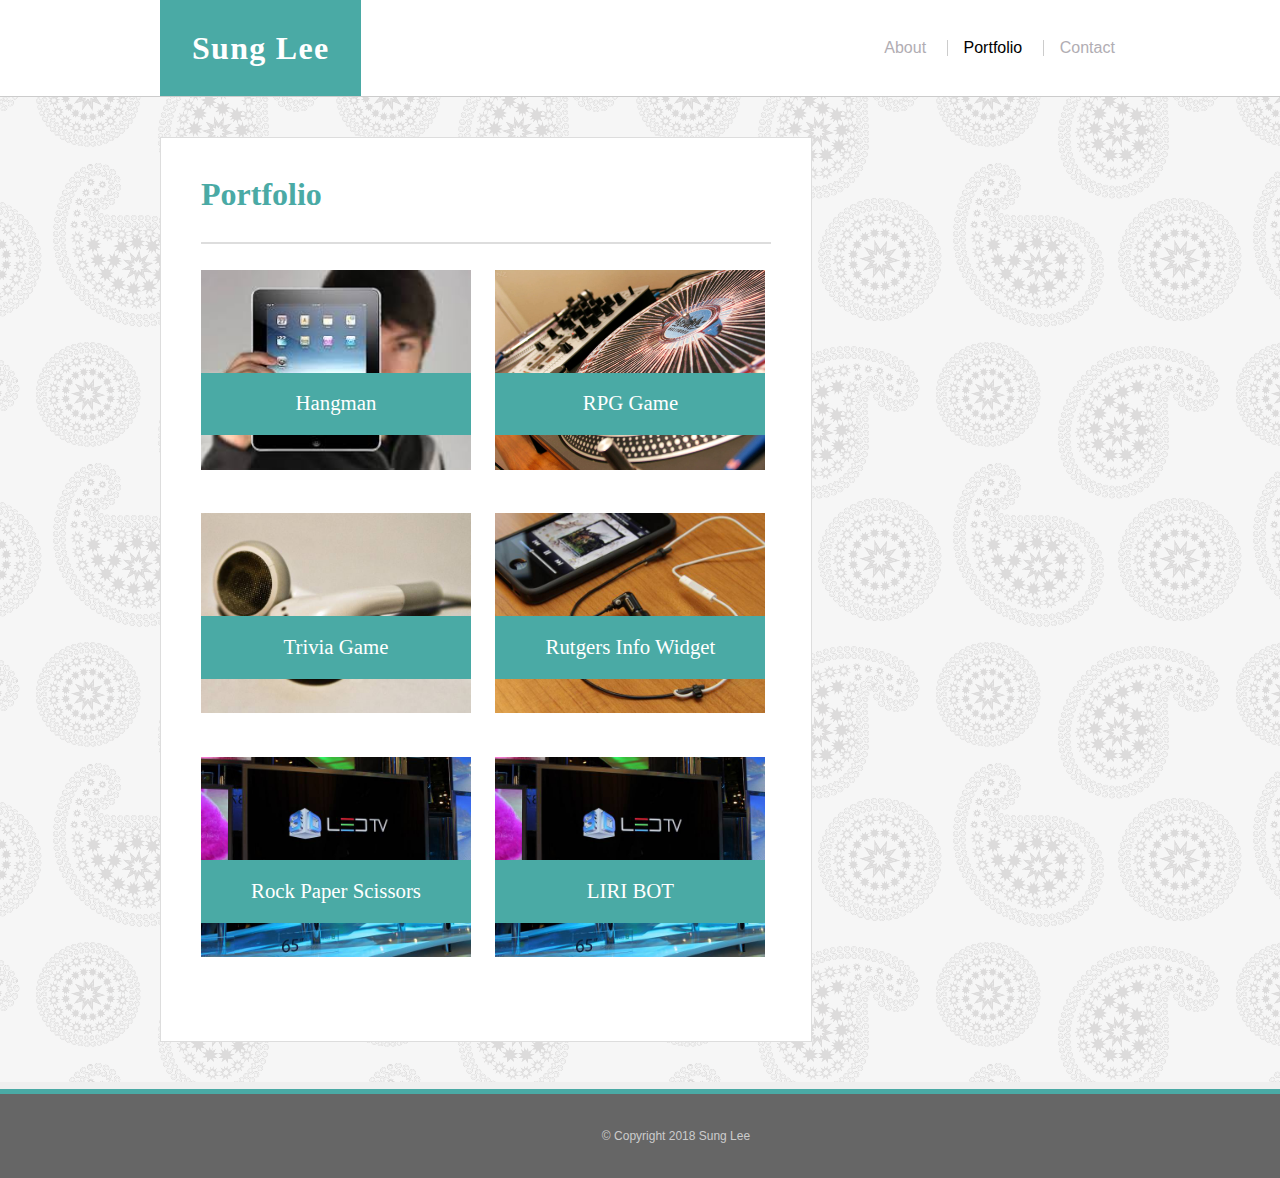
==== portfolio.html @ c425d335 "updated portfolio page" ====
<!-- Week 1 Assignment:  Basic-Portfolio-->
<!DOCTYPE html>
<html lang="en">
<head>
	<meta charset="UTF-8">
	<title>Sung Lee Portfolio</title>
	<link rel="stylesheet" href="./assets/css/reset.css">
	<link rel="stylesheet" href="./assets/css/style.css">
</head>

<style>
	body {background-image: url(./assets/images/paisley/paisley/paisley.png)};
</style>

<body>

	<header>
		<div class="container">
			<div class="name">
				<div class="logo">Sung Lee</div>
			</div>
			<nav class="nav">
				<ul>
					<li><a href="index.html">About</a></li>
					<li><a href="#" class="active">Portfolio</a></li>
					<li><a href="contact.html">Contact</a></li>
				</ul>
			</nav>
		</div> <!-- .container -->
	</header>
	
	<div class="content">
		<!-- Main content -->
		<div class="main">
			<h1 class="page-title">Portfolio</h1>
			<ul class="portfolio">
				<li class="portfolio-item">
					<a href="#"> <img src="assets/images/Hangman.jpg" height="200" width="270" alt="Hangman Image">
						<h2 class="item-name">Hangman</h2>
					</a>
				</li>
				<li class="portfolio-item">
					<a href="#">
						<img src="assets/images/RPG.jpg" height="200" width="270" alt="RPG Game Image">
						<h2 class="item-name">RPG Game</h2>
					</a>
				</li>
				<li class="portfolio-item">
					<a href="#">
						<img src="assets/images/Trivia.jpg" height="200" width="270" alt="Trivia Game Image">
						<h2 class="item-name">Trivia Game</h2>
					</a>
				</li>
				<li class="portfolio-item">
					<a href="#">
						<img src="assets/images/Rutgers.jpg" height="200" width="270" alt="Rutgers Info Widget Image">
						<h2 class="item-name">Rutgers Info Widget</h2>
					</a>
				</li>
				<li class="portfolio-item">
					<a href="#">
						<img src="assets/images/Rockpaperscissors.jpg" height="200" width="270" alt="Rock Paper Scissors Image">
						<h2 class="item-name">Rock Paper Scissors</h2>
					</a>
				</li>

				<li class="portfolio-item">
					<a href="https://github.com/sungylee/liri-node-app">
						<img src="assets/images/Rockpaperscissors.jpg" height="200" width="270" alt="LIRI BOT">
						<h2 class="item-name">LIRI BOT </h2>
					</a>
				</li>
			</ul>
			
        </div> <!-- .main -->
      
     </div> <!-- .content -->


	<footer>
		&copy; Copyright 2018 Sung Lee
	</footer>

</body>
</html>
---- assets/css/style.css ----
/* **************************
HTML Elements 
************************** */
html {
	position: relative;
}
html, body {
	font-family: Arial, "Helvetica Neue", Helvetica, sans-serif;
	color: #777777;
	background-color: #efefef;
}

h1, h2, h3, h4, h5, h6 {
	font-family: Georgia, Times, "Times New Roman", serif;
	color: #4aaaa5;
}

a {
	text-decoration: none;
}

h1 {
	font-size: 2em;
}

h2 {
	font-size: 1.3em;
}

/*Layout  */


/* Header */
header {
	width: 100%;
	height: auto;
	border-bottom: 1.75px solid #cccccc;
	background-color: #ffffff;
}

header .container {
	width: 960px;
	margin: 0 auto;
}

.name, .nav {

	display: inline-block;
    vertical-align: middle;
    margin: 0;
    padding: 0;
}

.name {
	width: 50%;
}

.logo {
	display: inline-block;
	font-family: Georgia, Times, "Times New Roman", serif;
	font-weight: bold;
	font-size: 2em;
	letter-spacing: 0.04em;
	background-color: #4aaaa5;
	color: #ffffff;
	padding: 1em;
	width: auto;
}


.nav {
	width: 49%;
	text-align: right;
	color: #b1adb3;
	font-weight: normal;
}

.nav ul li {
	display: inline-block;
	padding-left: 1em;
	margin-left: 1em;
}

.nav ul li a {
	color: #b1adb3;
	text-decoration: none;
	-webkit-transition: color .4s;
	transition: color .4s;
}

.nav ul li a:hover {
	color: #4aaaa5;
}

.nav ul li a.active {
	color: #000000;
}

.nav ul li+li {
	
	border-left: 1px solid #cccccc;
}


/* Main Content Area */
.content {
	width: 960px;
	clear: both;
	margin: 0 auto 6em auto;
}

.main {
	display: inline-block;
	width: 570px;
	margin: 40px 0;
	padding: 40px;
	background-color: #ffffff;
	border: 1px solid #dddddd;
}

.main h1 {
	font-size: 2em;
	font-weight: bold;
	padding-bottom: 1em;
	margin-bottom: 0.8em;
	border-bottom: 2px solid #dddddd;
}

.main p {
	font-size: 15px;
	line-height: 1.5em;
	margin-bottom: 2em;
}

img.headshot {
	float: left;
	padding: 0 1em 1em 0;
	width: 200px;
	height: 200px;
}

/* Portfolio Page */
.portfolio-item {
	display: inline-block;
	position: relative;
	width: 270px;
	height: 200px;
	transition: transform .2s ease-out;
}

.portfolio-item:nth-child(even) {
	margin-left: 20px;
}


.item-name {
	position: relative;
	top: -100px;
	text-align: center;
	background-color: #4aaaa5;
	padding: 1em;
	color: #ffffff;
	z-index: 1000;
}

/* Contact Page */
.contact {
	width: 540px;
}

.contact label {
	display: block;
	padding-bottom: 0.5em;
}

.contact input, .contact textarea {
	width: 100%;
	border: 1px solid #cccccc;
	margin-bottom: 1.5em;
	padding: 1em;
	font-size: .9em;
}

.contact input[type="submit"] {
	width: auto;
	background-color: #4aaaa5;
	color: #ffffff;
	border: none;
	padding: 1em 2em;
	font-size: 1em;
}

/* Footer */
footer {
	position: absolute;
	left: 0;
	bottom: 0;
	width: 100%;
	padding: 3em;
	text-align: center;
	font-size: 0.75em;
	color: #cccccc;
	background-color: #666666;
    border-top: 5px solid #4aaaa5;
    flex-shrink: 0;
}
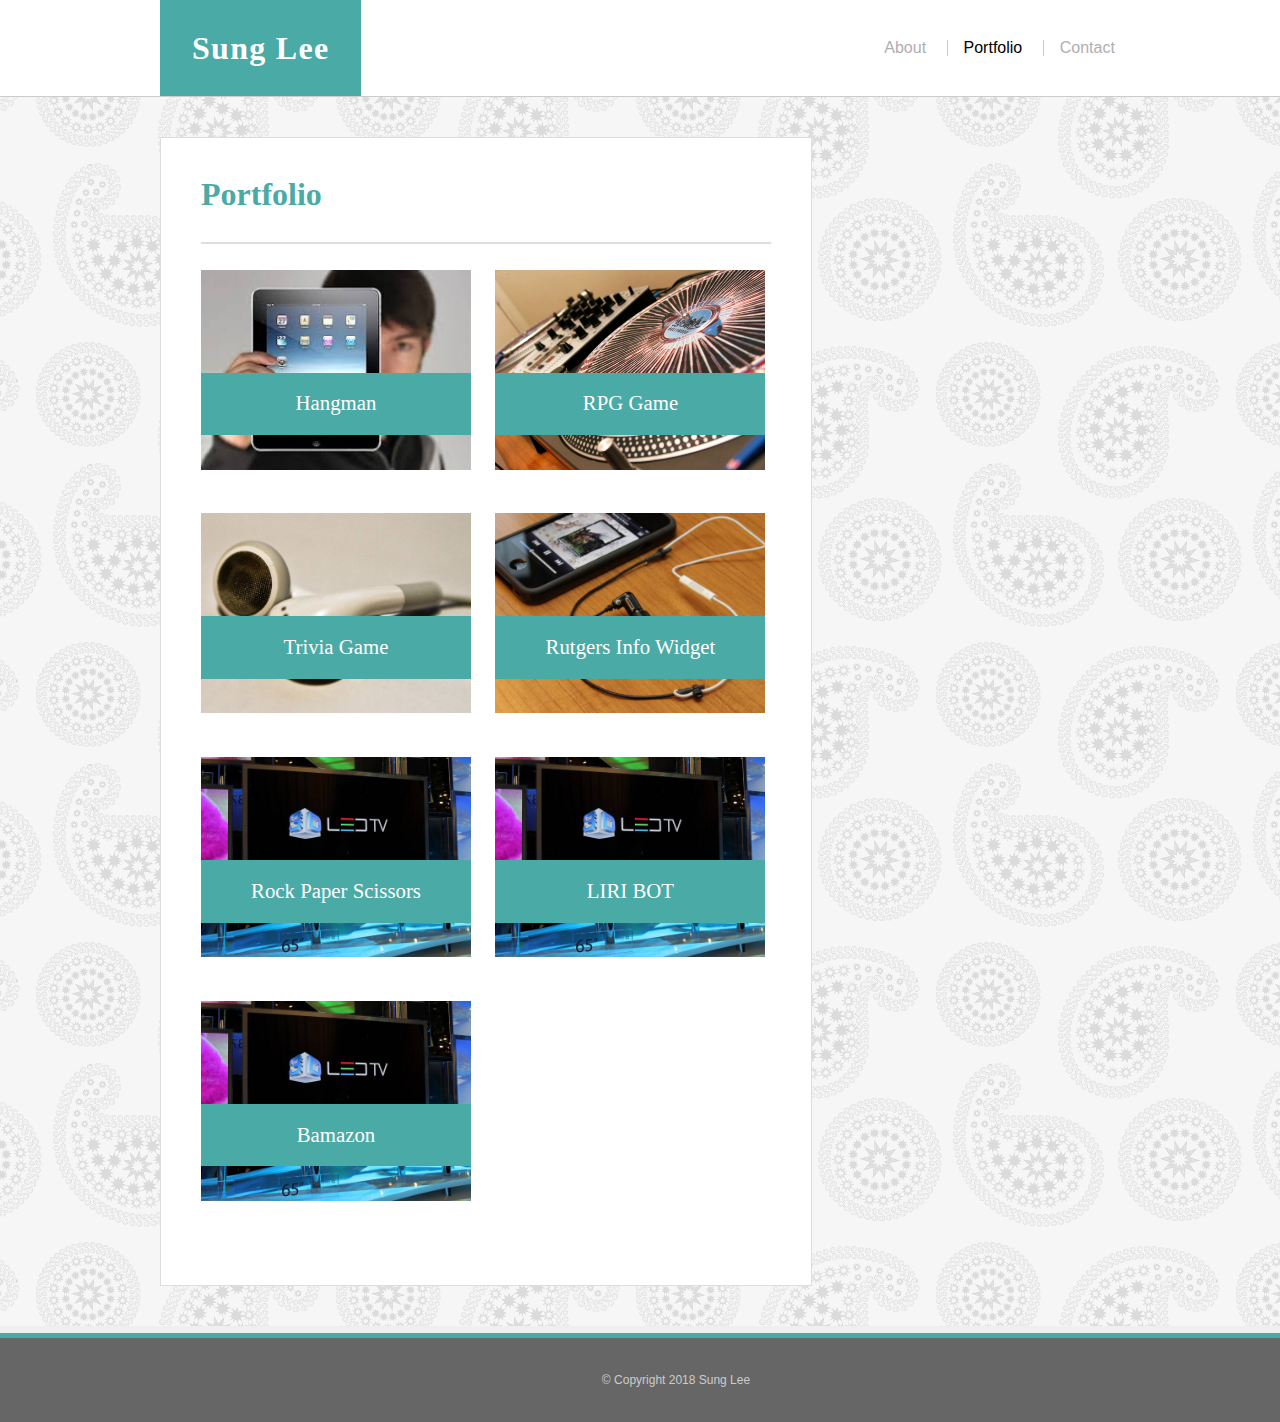
==== commit 86c7bfe8: "updated portfolio.html" ====
--- a/portfolio.html
+++ b/portfolio.html
@@ -67,7 +67,14 @@
 				<li class="portfolio-item">
 					<a href="https://github.com/sungylee/liri-node-app">
 						<img src="assets/images/Rockpaperscissors.jpg" height="200" width="270" alt="LIRI BOT">
-						<h2 class="item-name">LIRI BOT </h2>
+						<h2 class="item-name">LIRI BOT  </h2>
+					</a>
+				</li>
+
+				<li class="portfolio-item">
+					<a href="https://github.com/sungylee/bamazon">
+						<img src="assets/images/Rockpaperscissors.jpg" height="200" width="270" alt="LIRI BOT">
+						<h2 class="item-name">Bamazon  </h2>
 					</a>
 				</li>
 			</ul>
@@ -82,4 +89,4 @@
 	</footer>
 
 </body>
-</html>+</html>
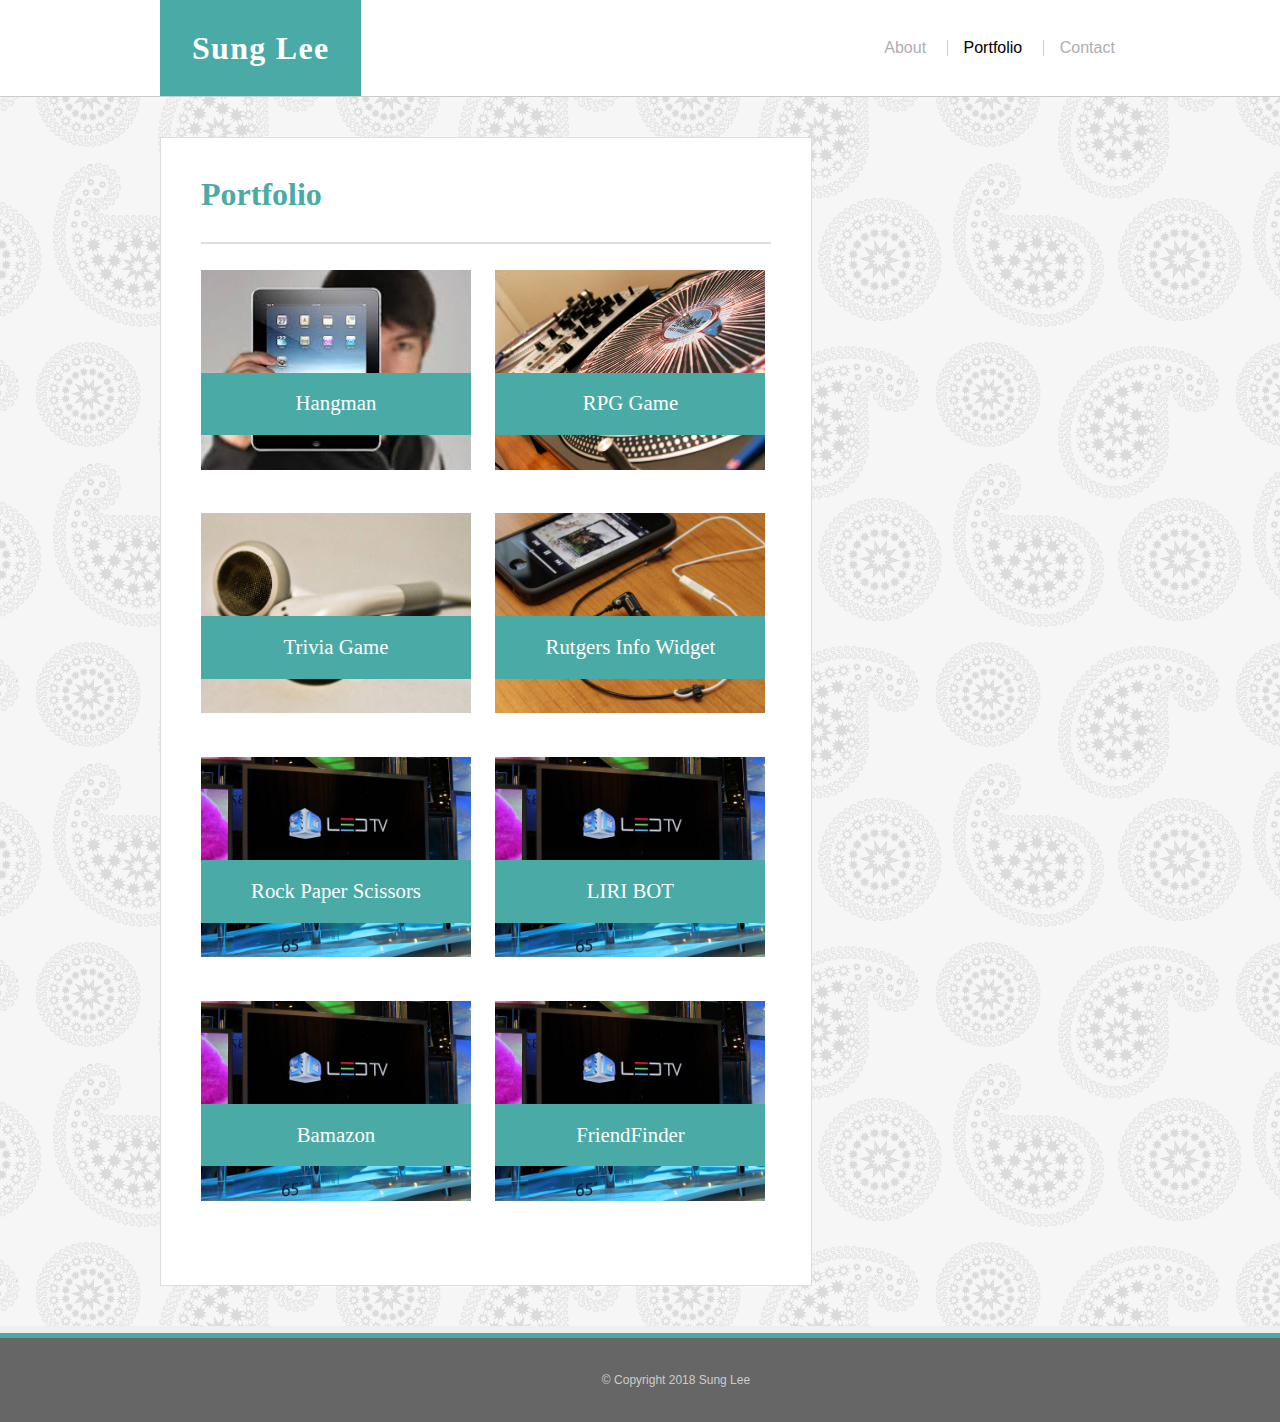
==== commit e77a789f: "updated portfolio" ====
--- a/portfolio.html
+++ b/portfolio.html
@@ -72,11 +72,19 @@
 				</li>
 
 				<li class="portfolio-item">
-					<a href="https://github.com/sungylee/bamazon">
+					<a href="https://github.com/sungylee/Bamazon">
 						<img src="assets/images/Rockpaperscissors.jpg" height="200" width="270" alt="LIRI BOT">
 						<h2 class="item-name">Bamazon  </h2>
 					</a>
 				</li>
+
+				<li class="portfolio-item">
+					<a href="https://github.com/sungylee/FriendFinder">
+						<img src="assets/images/Rockpaperscissors.jpg" height="200" width="270" alt="FriendFinder">
+						<h2 class="item-name">FriendFinder  </h2>
+					</a>
+				</li>
+
 			</ul>
 			
         </div> <!-- .main -->
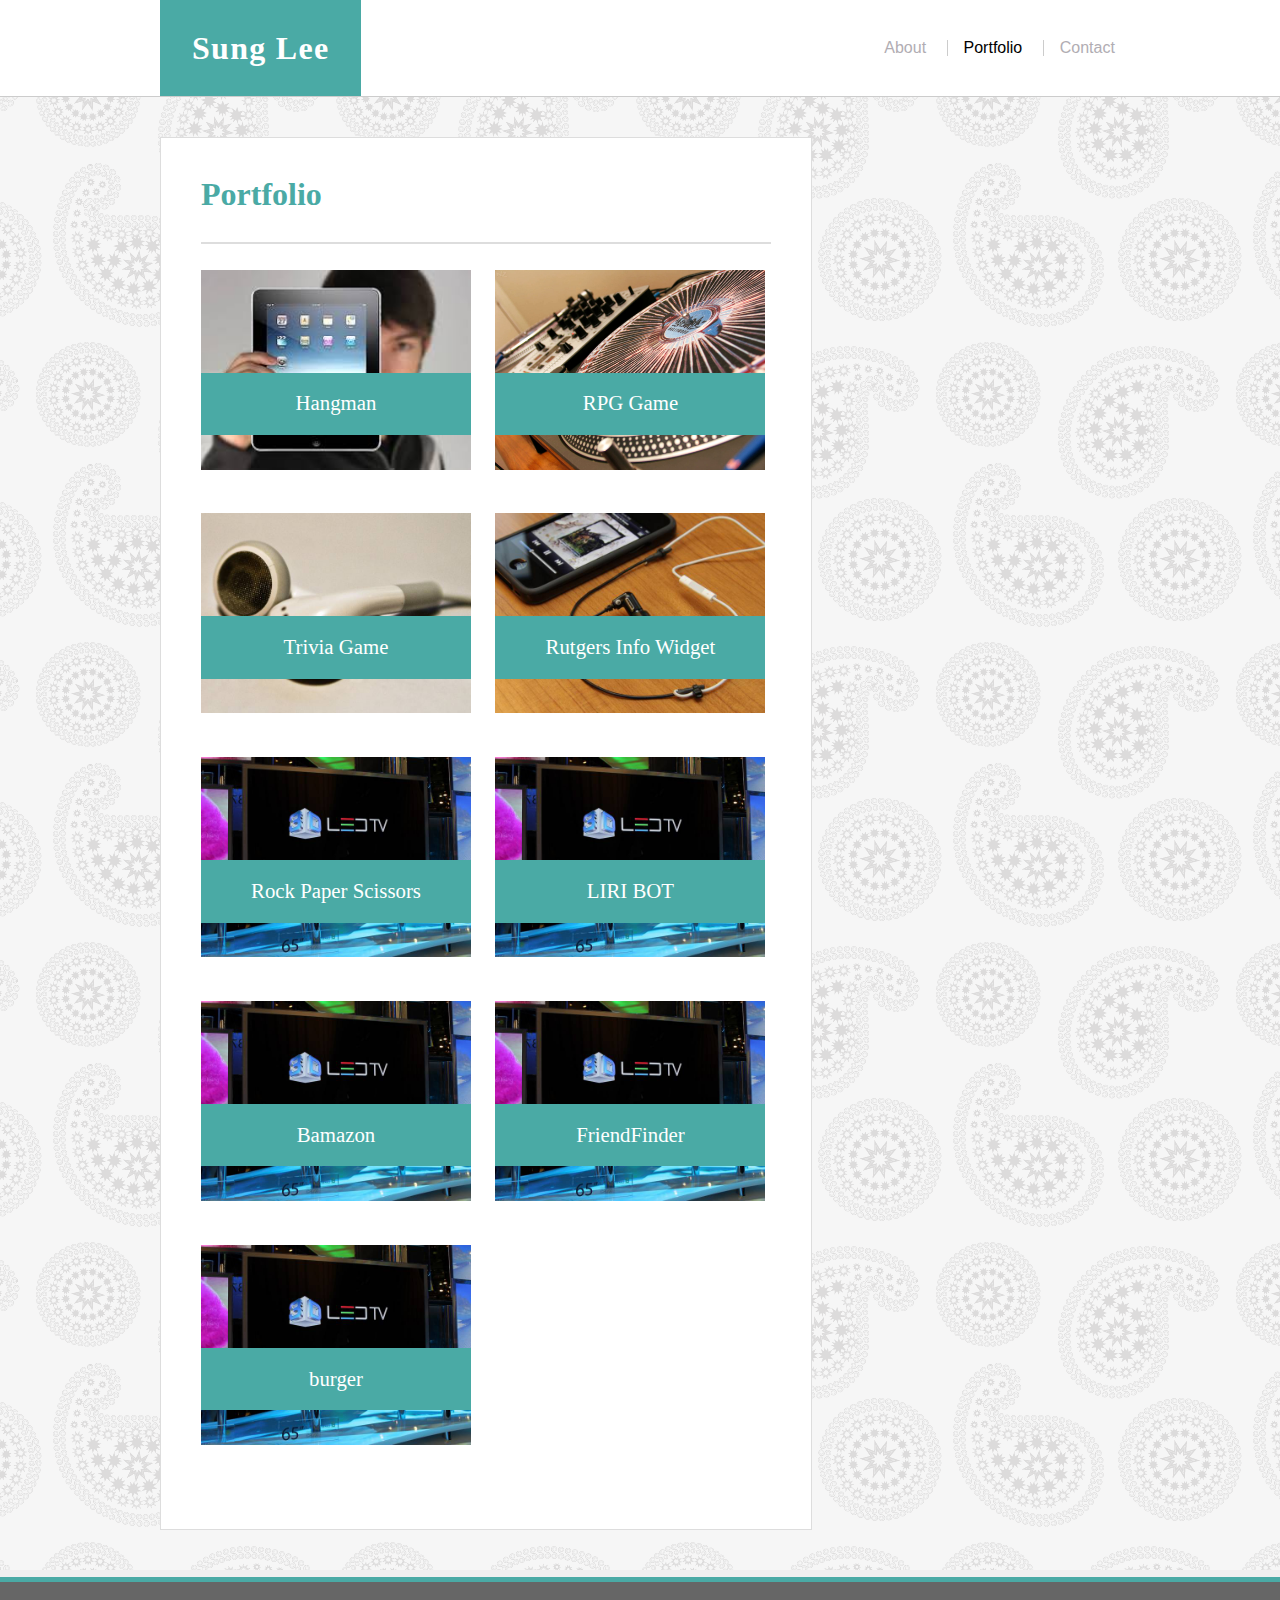
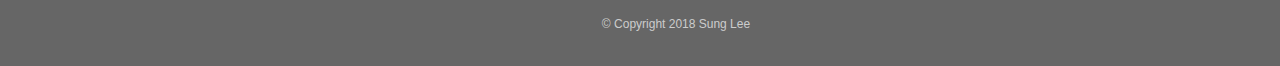
==== commit d073d5b1: "updated portfolio" ====
--- a/portfolio.html
+++ b/portfolio.html
@@ -85,6 +85,13 @@
 					</a>
 				</li>
 
+				<li class="portfolio-item">
+					<a href="https://github.com/sungylee/burger">
+						<img src="assets/images/Rockpaperscissors.jpg" height="200" width="270" alt="burger">
+						<h2 class="item-name">burger  </h2>
+					</a>
+				</li>
+
 			</ul>
 			
         </div> <!-- .main -->
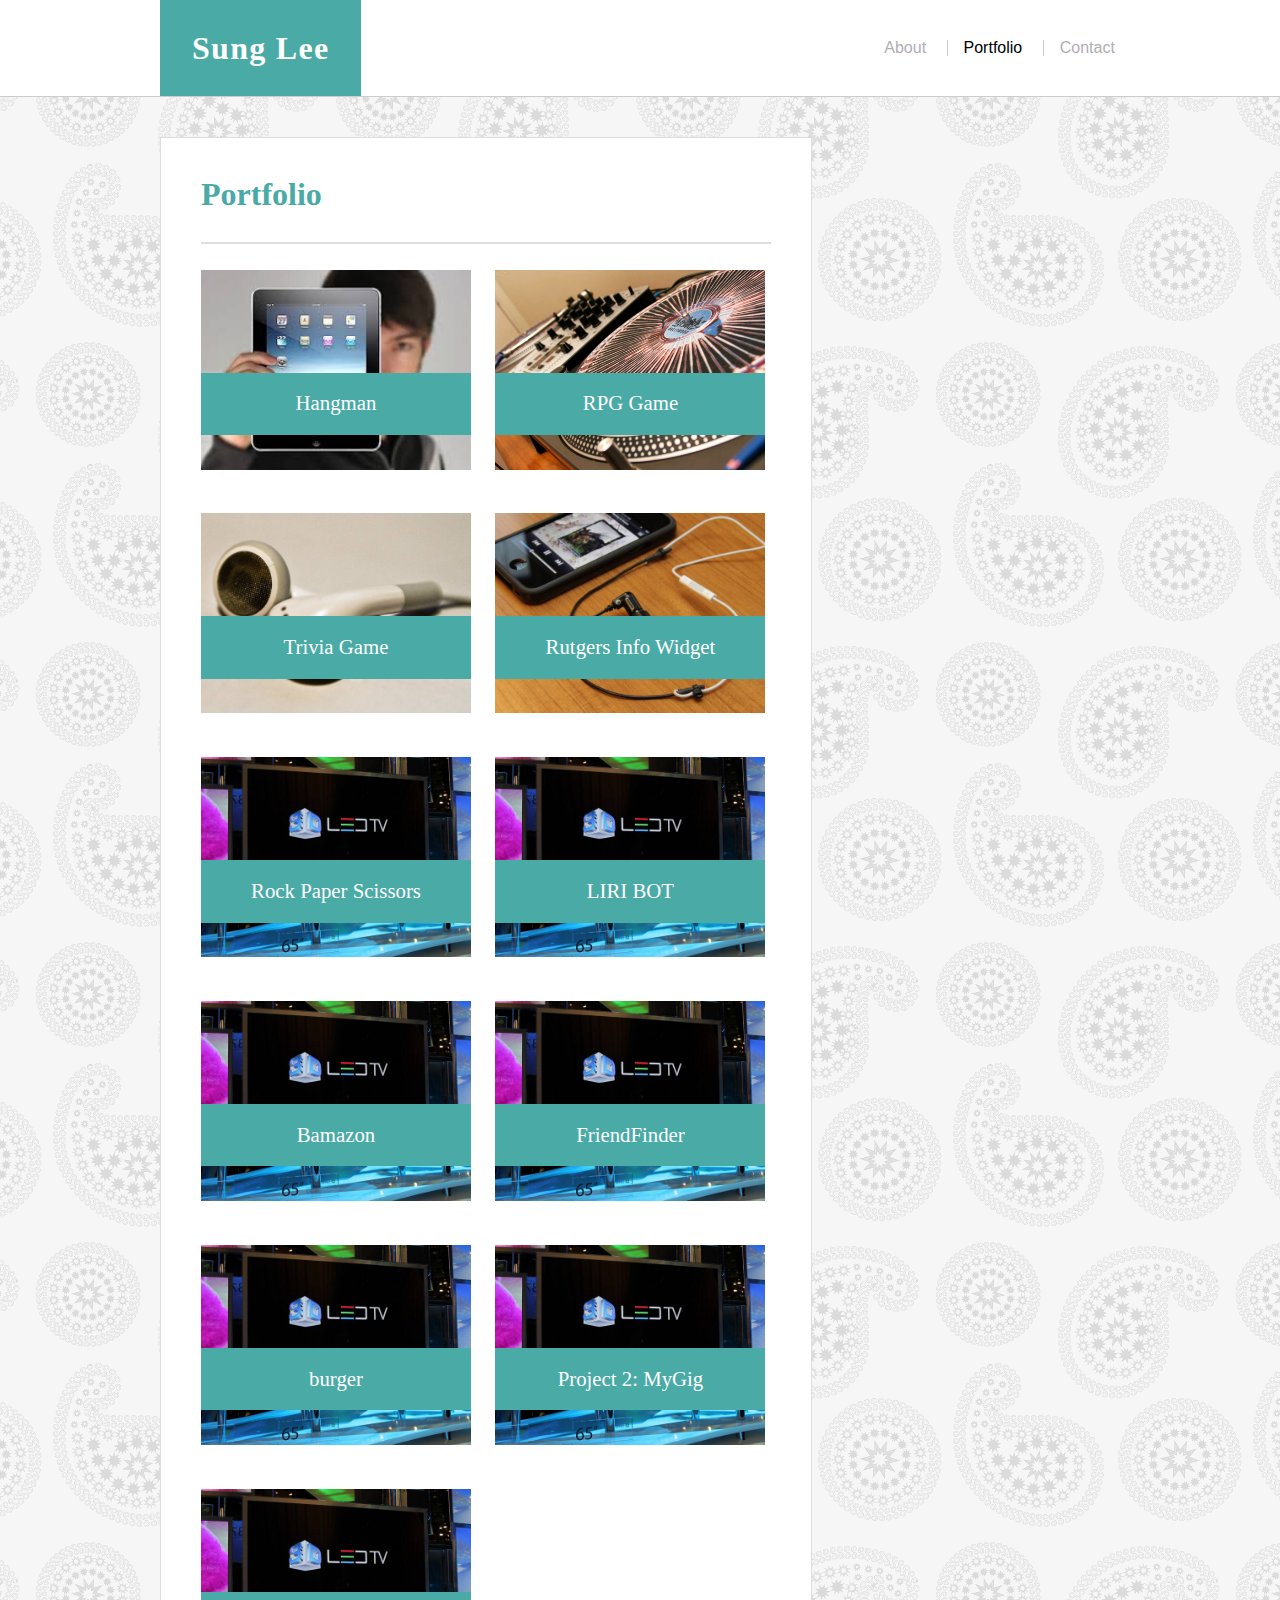
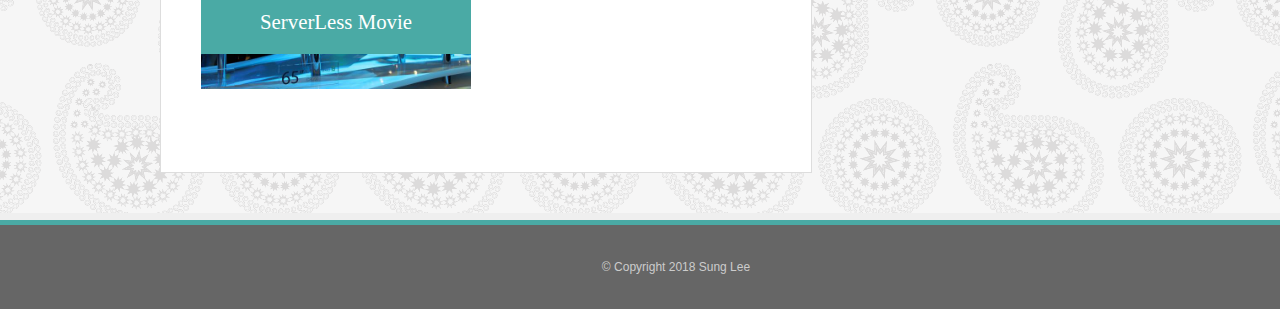
==== commit ead96e2a: "updated port page" ====
--- a/portfolio.html
+++ b/portfolio.html
@@ -92,6 +92,23 @@
 					</a>
 				</li>
 
+				
+				<li class="portfolio-item">
+					<a href="https://github.com/sungylee/MyGig">
+						<img src="assets/images/Rockpaperscissors.jpg" height="200" width="270" alt="burger">
+						<h2 class="item-name">Project 2: MyGig  </h2>
+					</a>
+				</li>
+				
+					
+				<li class="portfolio-item">
+					<a href="https://github.com/sungylee/serverlessmovie">
+						<img src="assets/images/Rockpaperscissors.jpg" height="200" width="270" alt="burger">
+						<h2 class="item-name">ServerLess Movie  </h2>
+					</a>
+				</li>
+
+
 			</ul>
 			
         </div> <!-- .main -->
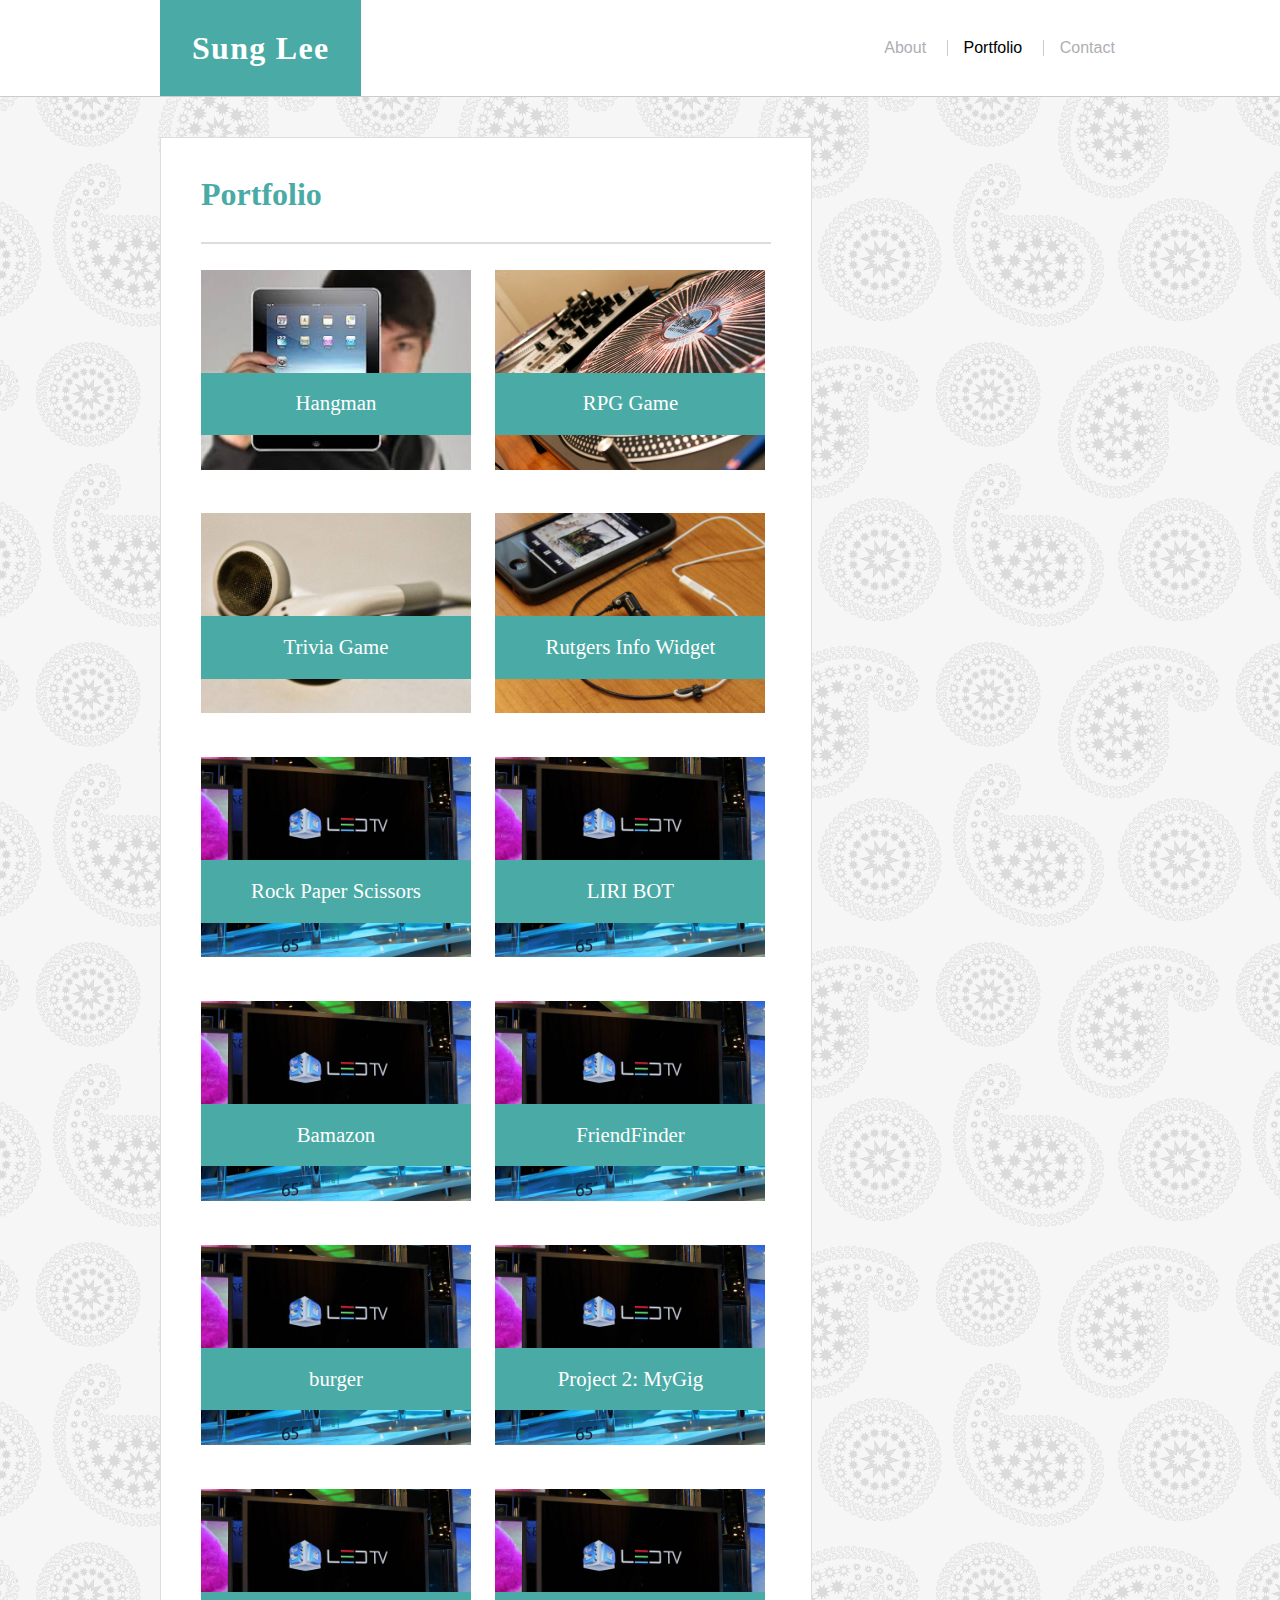
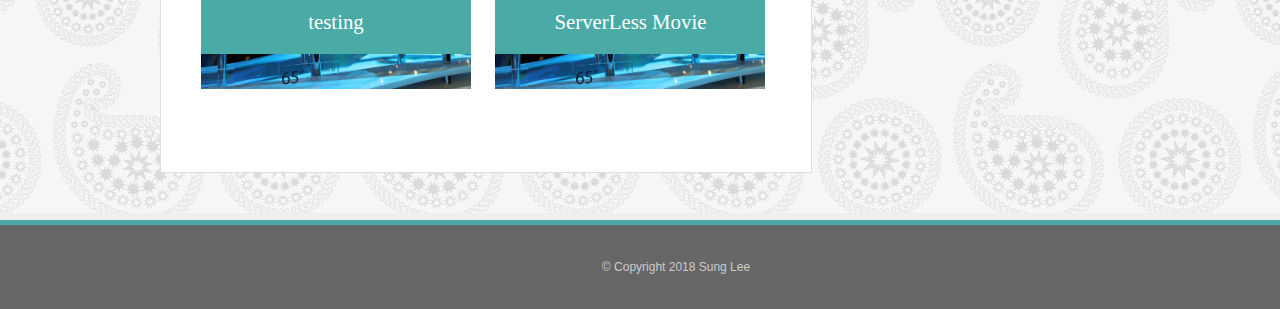
==== commit eccd4c1d: "updated port page" ====
--- a/portfolio.html
+++ b/portfolio.html
@@ -102,6 +102,13 @@
 				
 					
 				<li class="portfolio-item">
+					<a href="https://github.com/sungylee/testing">
+						<img src="assets/images/Rockpaperscissors.jpg" height="200" width="270" alt="burger">
+						<h2 class="item-name">testing </h2>
+					</a>
+				</li>
+
+				<li class="portfolio-item">
 					<a href="https://github.com/sungylee/serverlessmovie">
 						<img src="assets/images/Rockpaperscissors.jpg" height="200" width="270" alt="burger">
 						<h2 class="item-name">ServerLess Movie  </h2>
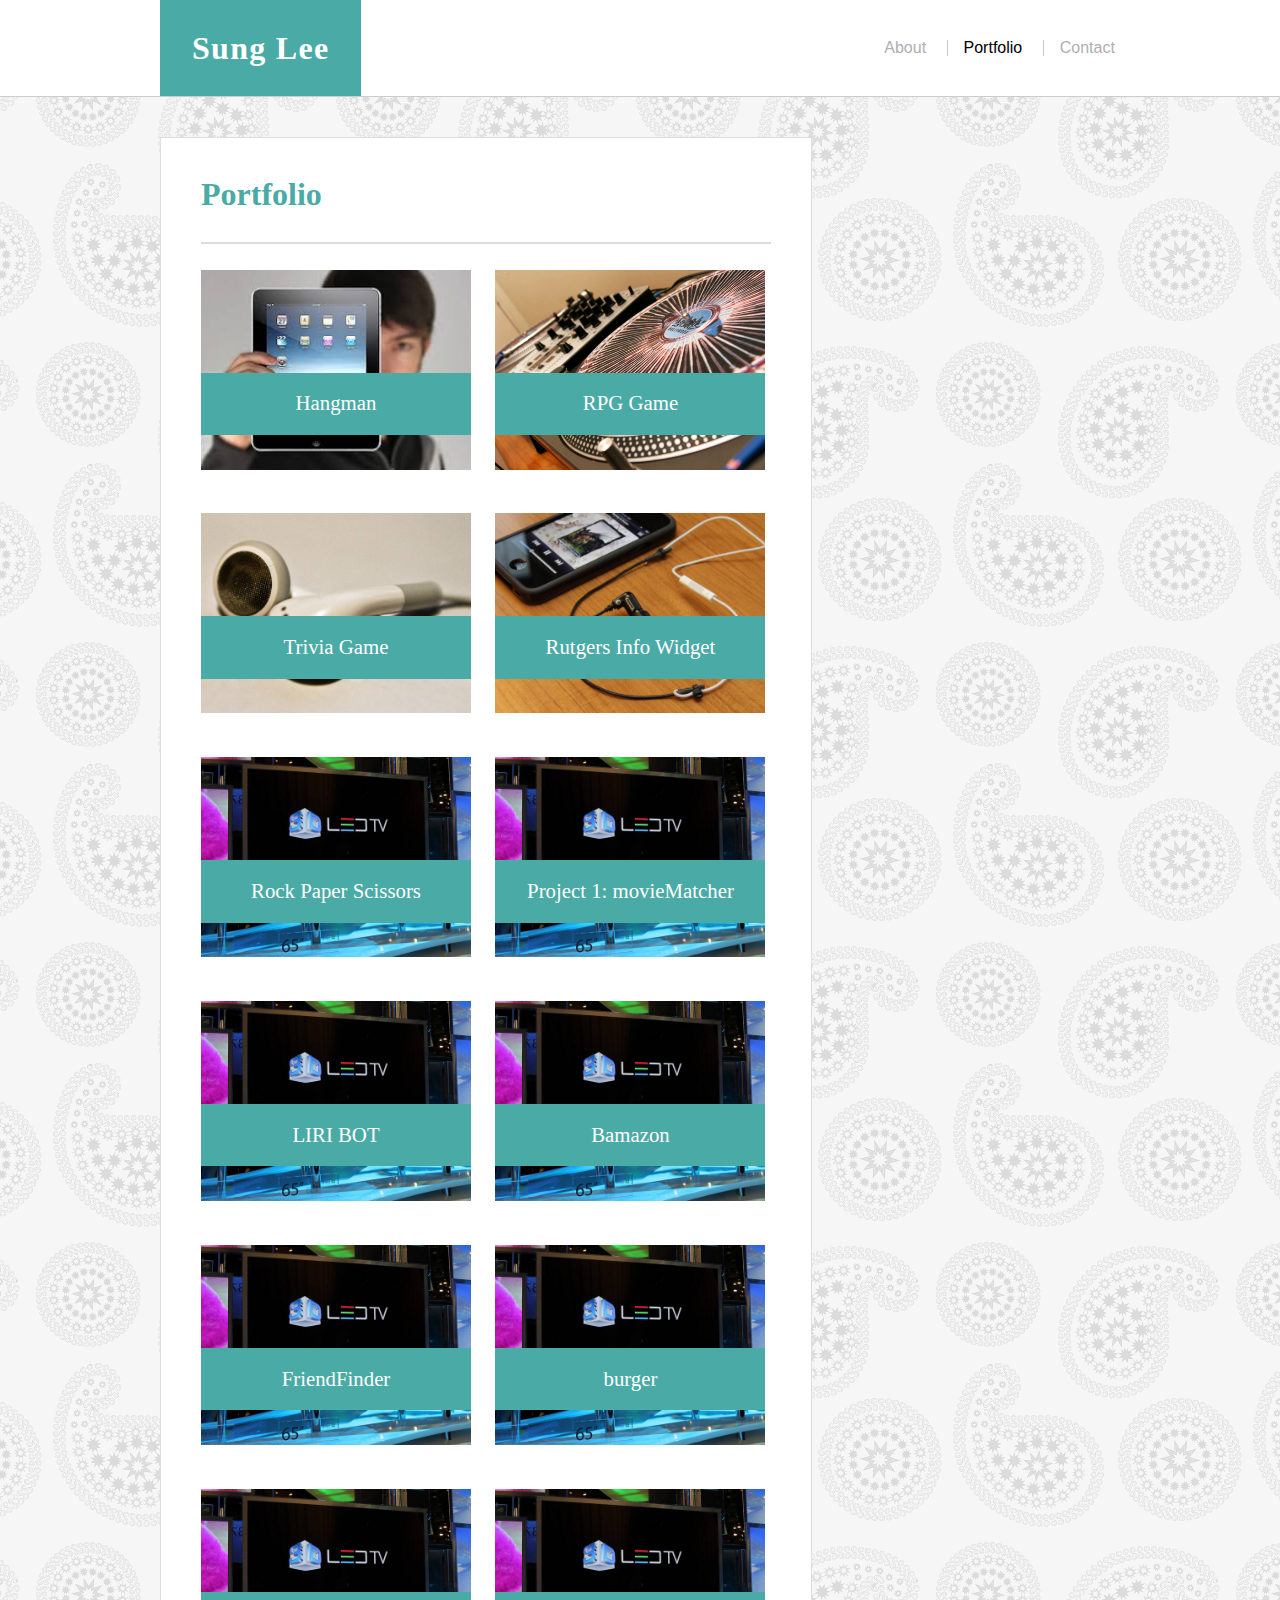
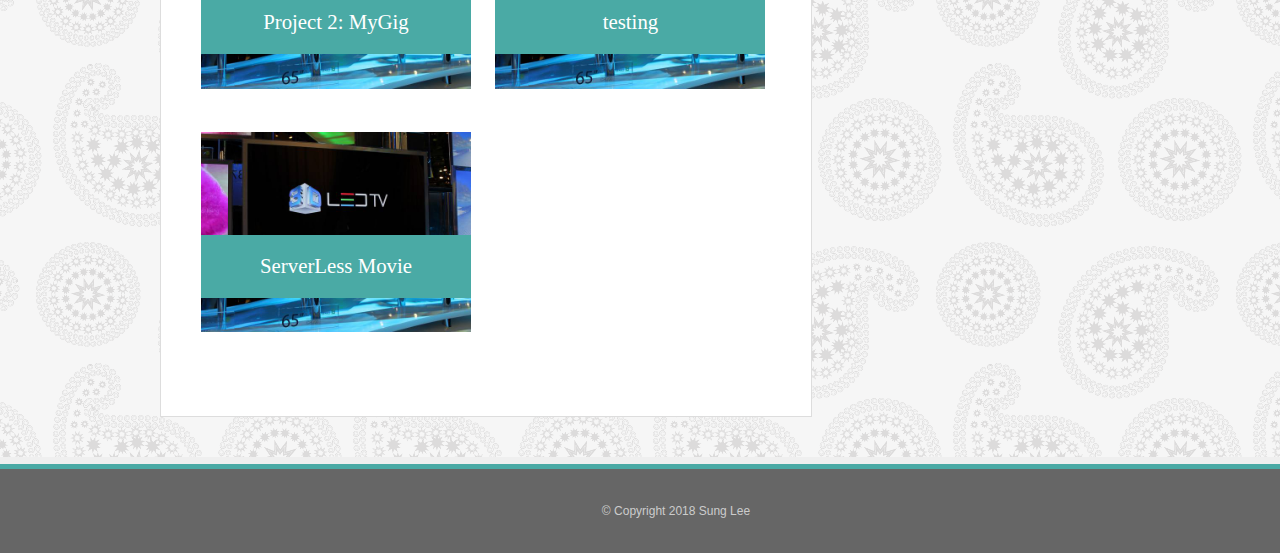
==== commit b7db77ab: "update port page" ====
--- a/portfolio.html
+++ b/portfolio.html
@@ -65,6 +65,13 @@
 				</li>
 
 				<li class="portfolio-item">
+					<a href="https://github.com/sungylee/movieMatcher">
+						<img src="assets/images/Rockpaperscissors.jpg" height="200" width="270" alt="movieMatcher">
+						<h2 class="item-name">Project 1: movieMatcher</h2>
+					</a>
+				</li>
+
+				<li class="portfolio-item">
 					<a href="https://github.com/sungylee/liri-node-app">
 						<img src="assets/images/Rockpaperscissors.jpg" height="200" width="270" alt="LIRI BOT">
 						<h2 class="item-name">LIRI BOT  </h2>
@@ -73,7 +80,7 @@
 
 				<li class="portfolio-item">
 					<a href="https://github.com/sungylee/Bamazon">
-						<img src="assets/images/Rockpaperscissors.jpg" height="200" width="270" alt="LIRI BOT">
+						<img src="assets/images/Rockpaperscissors.jpg" height="200" width="270" alt="Bamazon">
 						<h2 class="item-name">Bamazon  </h2>
 					</a>
 				</li>
@@ -95,7 +102,7 @@
 				
 				<li class="portfolio-item">
 					<a href="https://github.com/sungylee/MyGig">
-						<img src="assets/images/Rockpaperscissors.jpg" height="200" width="270" alt="burger">
+						<img src="assets/images/Rockpaperscissors.jpg" height="200" width="270" alt="MyGig">
 						<h2 class="item-name">Project 2: MyGig  </h2>
 					</a>
 				</li>
@@ -103,14 +110,14 @@
 					
 				<li class="portfolio-item">
 					<a href="https://github.com/sungylee/testing">
-						<img src="assets/images/Rockpaperscissors.jpg" height="200" width="270" alt="burger">
+						<img src="assets/images/Rockpaperscissors.jpg" height="200" width="270" alt="testing">
 						<h2 class="item-name">testing </h2>
 					</a>
 				</li>
 
 				<li class="portfolio-item">
 					<a href="https://github.com/sungylee/serverlessmovie">
-						<img src="assets/images/Rockpaperscissors.jpg" height="200" width="270" alt="burger">
+						<img src="assets/images/Rockpaperscissors.jpg" height="200" width="270" alt="serverlessmovie">
 						<h2 class="item-name">ServerLess Movie  </h2>
 					</a>
 				</li>
